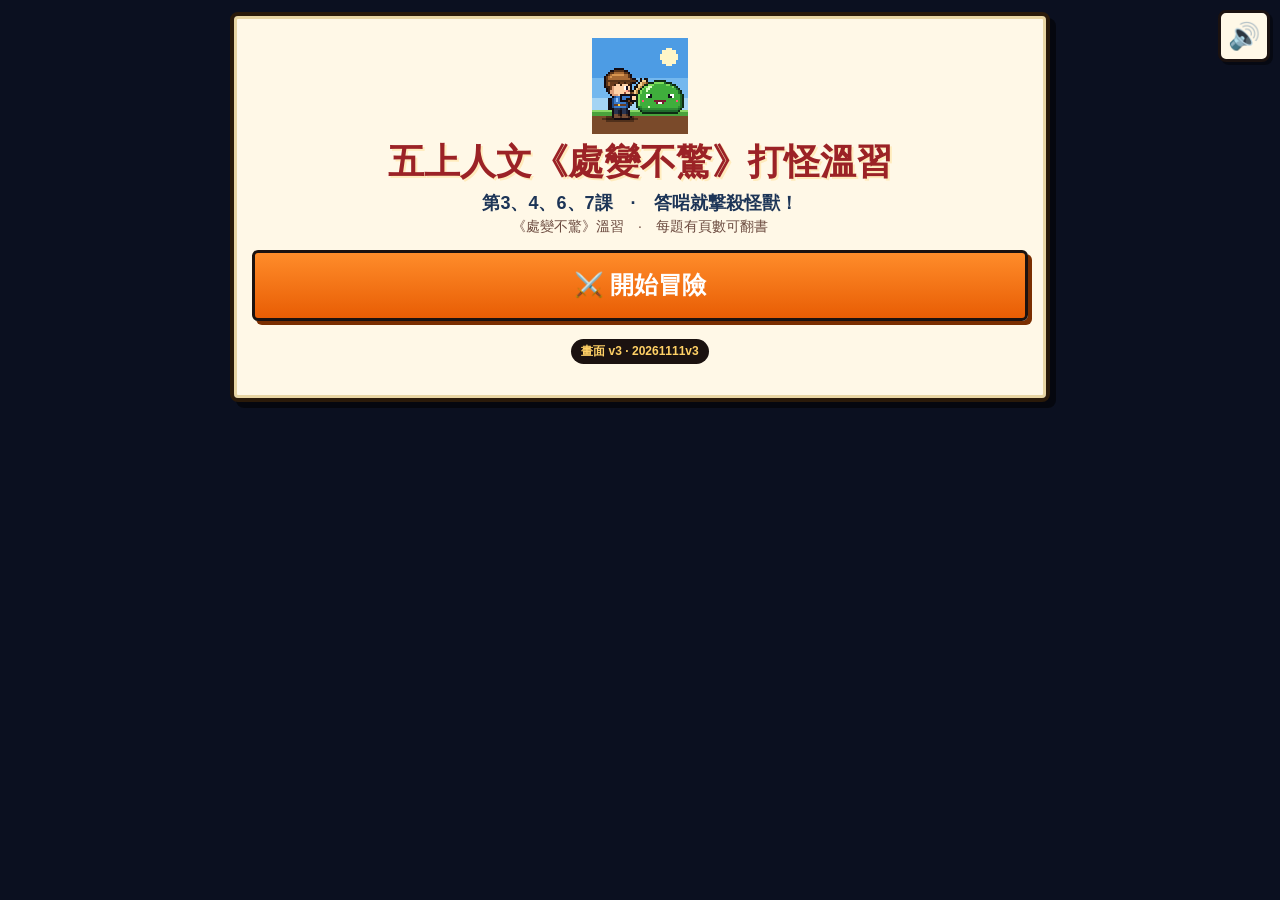
==== index.html @ fea5b909 "v3 visuals: detailed pixel sprites, parallax stages with lighting, juicy combat FX, animated world m" ====
<!doctype html>
<html lang="zh-Hant">
<head>
  <meta charset="utf-8">
  <meta http-equiv="Cache-Control" content="no-cache, no-store, must-revalidate">
  <meta http-equiv="Pragma" content="no-cache">
  <meta name="viewport" content="width=device-width,initial-scale=1,viewport-fit=cover,user-scalable=no">
  <meta name="apple-mobile-web-app-capable" content="yes">
  <link rel="icon" href="data:,">
  <title>五上人文《處變不驚》打怪溫習</title>
  <link rel="stylesheet" href="style.css?v=20261111v3">
</head>
<body>
<button type="button" id="muteBtn" class="mute" aria-label="靜音" title="靜音">🔊</button>
<main id="app">
  <section id="home" class="card">
    <div class="logo-wrap" aria-hidden="true">
      <canvas id="homeHero" width="96" height="96"></canvas>
    </div>
    <h1>五上人文《處變不驚》打怪溫習</h1>
    <p class="sub">第3、4、6、7課　·　答啱就撃殺怪獸！</p>
    <p class="hint">《處變不驚》溫習　·　每題有頁數可翻書</p>
    <button class="big start" id="startBtn" type="button">⚔️ 開始冒險</button>
    <p class="ver-chip" id="verChip">畫面 v3 · 20261111v3</p>
    <p id="placeNote" class="place-note hide">題目暫定，待課本內容更新</p>
  </section>

  <section id="battle" class="battle-wrap hide" aria-label="打怪問答">
    <div class="hud">
      <button type="button" id="homeBtn" class="hud-btn" title="返回">🏠</button>
      <div id="hearts" class="hearts" aria-label="生命"></div>
      <div class="hud-meta">
        <span id="lvLab">Lv.1</span>
        <div class="exp-bar" title="經驗值"><div id="expFill"></div></div>
        <span>⭐ <span id="score">0</span></span>
        <span id="prog">1/60</span>
      </div>
    </div>
    <div class="bar"><div id="fill"></div></div>
    <div id="stage" class="stage">
      <canvas id="cv" width="320" height="180"></canvas>
      <div id="itemToast" class="item-toast hide" aria-live="polite">
        <canvas id="itemIcon" width="48" height="48"></canvas>
        <div class="item-copy">
          <small>新裝備</small>
          <b id="itemName">木劍</b>
        </div>
      </div>
      <div id="bossTag" class="boss-tag hide">BOSS</div>
      <div id="lvUp" class="lv-up hide"><span>LEVEL UP!</span><b id="lvUpNum">Lv.2</b></div>
      <div id="mapHint" class="map-hint hide">點擊跳過</div>
    </div>
    <div class="panel">
      <p id="src" class="src"></p>
      <h2 id="q"></h2>
      <div id="opts" class="opts"></div>
      <div id="keypad" class="keypad hide"></div>
      <div id="fb" class="hide"></div>
      <button id="next" class="big next hide" type="button">下一題 ➜</button>
    </div>
  </section>

  <section id="result" class="card hide">
    <h1 id="resultTitle">挑戰完成！</h1>
    <div id="stars"></div>
    <p id="final"></p>
    <div id="gearGot" class="gear-got"></div>
    <div id="per"></div>
    <button id="again" class="big" type="button">🔁 再玩一次</button>
    <button id="home2" class="big alt" type="button">🏠 返回</button>
  </section>
</main>
<script src="audio.js?v=20261111v3"></script>
<script src="sprites.js?v=20261111v3"></script>
<script src="scenes.js?v=20261111v3"></script>
<script src="battle.js?v=20261111v3"></script>
<script src="app.js?v=20261111v3"></script>
</body>
</html>
---- style.css ----
*{box-sizing:border-box}
html,body{height:100%}
body{
  margin:0;min-height:100vh;
  font-family:"PingFang TC","Noto Sans TC","Microsoft JhengHei",sans-serif;
  background:#0b1020;
  color:#2d2a26;
  display:flex;justify-content:center;align-items:flex-start;
  padding:12px;padding-bottom:max(20px,env(safe-area-inset-bottom));
}
#app{width:100%;max-width:820px}
.hide{display:none!important}

.card{
  background:#fff8e7;
  border:4px solid #2a1a0a;
  box-shadow:6px 6px 0 #00000088, inset 0 0 0 3px #e8d5a3;
  border-radius:8px;padding:22px 18px;text-align:center;
}
.logo-wrap{display:flex;justify-content:center;margin-bottom:4px}
#homeHero{width:96px;height:96px;image-rendering:pixelated;image-rendering:crisp-edges}
h1{margin:.1em 0;color:#9b2226;font-size:clamp(26px,5.4vw,36px);text-shadow:2px 2px 0 #ffd16655}
.sub{color:#1d3557;font-weight:800;margin:.2em 0;font-size:18px}
.hint{color:#6d4c41;font-size:14px;margin:0 0 14px}
.big{
  display:block;width:100%;font-size:22px;padding:16px 14px;margin:10px 0;
  border:3px solid #1b1210;border-radius:6px;
  background:#ee6c12;color:#fff;font-weight:800;
  cursor:pointer;touch-action:manipulation;line-height:1.35;
  box-shadow:4px 4px 0 #7a2e00;
}
.big:active{transform:translate(2px,2px);box-shadow:2px 2px 0 #7a2e00}
.start{background:linear-gradient(180deg,#ff8c2a,#e85d04);font-size:24px}
.alt{background:#3d5a80;box-shadow:4px 4px 0 #1b2838}
.ver-chip{
  display:inline-block;margin-top:8px;padding:4px 10px;border-radius:999px;
  background:#1b1210;color:#ffd166;font-size:12px;font-weight:700;
}
.place-note{color:#9b2226;font-weight:700;font-size:13px;margin:8px 0 0}

.mute{
  position:fixed;top:10px;right:10px;z-index:50;
  width:52px;height:52px;border:3px solid #1b1210;border-radius:8px;
  background:#fff8e7;box-shadow:3px 3px 0 #0006;
  font-size:26px;cursor:pointer;touch-action:manipulation;line-height:1;
}
.mute:active{transform:translate(1px,1px)}

/* —— Battle layout: canvas on top, questions ONLY at bottom —— */
.battle-wrap{
  position:relative;width:100%;margin:0 auto;
  border:4px solid #1b1210;border-radius:8px;overflow:hidden;
  box-shadow:6px 6px 0 #0008;background:#0b1020;
  display:flex;flex-direction:column;
}
.hud{
  position:absolute;top:8px;left:8px;right:8px;z-index:20;
  display:flex;align-items:center;gap:8px;pointer-events:none;
}
.hud-btn{
  pointer-events:auto;width:40px;height:40px;border:3px solid #1b1210;border-radius:8px;
  background:#fff8e7ee;font-size:18px;cursor:pointer;touch-action:manipulation;
  box-shadow:2px 2px 0 #0005;
}
.hearts{display:flex;gap:3px;background:#0007;padding:5px 8px;border-radius:999px}
.hearts .h{font-size:16px;filter:grayscale(1);opacity:.35;transition:.15s}
.hearts .h.on{filter:none;opacity:1;transform:scale(1.05)}
.hearts .h.lost{animation:heartPop .35s ease}
@keyframes heartPop{0%{transform:scale(1.4)}100%{transform:scale(1)}}
.hud-meta{
  margin-left:auto;display:flex;gap:8px;align-items:center;
  background:#0007;color:#fff;font-weight:800;padding:6px 10px;border-radius:999px;
  font-size:13px;pointer-events:none;
}
#lvLab{color:#ffd166}
.bar{position:absolute;top:52px;left:8px;right:8px;z-index:20;height:8px;background:#0007;border-radius:6px;overflow:hidden;pointer-events:none}
#fill{height:100%;width:0;background:linear-gradient(90deg,#ffd166,#ee6c12);transition:width .3s}

.stage{
  position:relative;height:min(46vh,400px);overflow:hidden;
  background:#0b1020;flex:0 0 auto;
}
.stage canvas#cv{
  width:100%;height:100%;display:block;
  object-fit:contain;background:#0b1020;
  image-rendering:pixelated;image-rendering:crisp-edges;
}

.item-toast{
  position:absolute;left:50%;top:14%;transform:translateX(-50%);
  z-index:25;display:flex;align-items:center;gap:10px;
  background:#1b1210ee;border:3px solid #ffd166;
  box-shadow:0 0 16px #ffd166cc, 0 0 2px #fff, 4px 4px 0 #0008;
  border-radius:8px;padding:8px 14px 8px 8px;
  color:#ffd166;animation:toastIn .35s ease, toastGlow 1.2s ease-in-out infinite alternate;
  pointer-events:none;
}
.item-toast.hide{display:none!important}
#itemIcon{width:48px;height:48px;image-rendering:pixelated;image-rendering:crisp-edges;flex:0 0 auto}
.item-copy{display:flex;flex-direction:column;align-items:flex-start;line-height:1.15}
.item-copy small{font-size:10px;color:#fff8e7;letter-spacing:1px}
.item-copy b{font-size:20px;color:#ffd166}
@keyframes toastIn{from{opacity:0;transform:translateX(-50%) translateY(-8px) scale(.85)}to{opacity:1;transform:translateX(-50%) translateY(0) scale(1)}}
@keyframes toastGlow{from{box-shadow:0 0 10px #ffd166aa,4px 4px 0 #0008}to{box-shadow:0 0 22px #ffe08a,4px 4px 0 #0008}}

.boss-tag{
  position:absolute;left:50%;top:8px;transform:translateX(-50%);
  z-index:18;background:#9b2226;color:#fff;font-weight:900;
  padding:3px 12px;border:3px solid #ffd166;border-radius:4px;
  letter-spacing:2px;font-size:13px;
  animation:bossPulse .8s ease-in-out infinite alternate;
  pointer-events:none;
}
@keyframes bossPulse{from{transform:translateX(-50%) scale(1)}to{transform:translateX(-50%) scale(1.08)}}

.panel{
  background:#fff8e7;padding:10px 12px 14px;text-align:center;
  border-top:4px solid #2a1a0a;
  flex:1 1 auto;
}
.panel h2{
  font-size:clamp(17px,4.1vw,22px);margin:4px 0 10px;text-align:left;line-height:1.4;color:#1b1210;
}
.src{
  display:inline-block;background:#fff3e0;color:#e65100;font-weight:800;
  padding:4px 10px;border-radius:999px;font-size:13px;margin:2px 0 4px;
  border:2px solid #ffcc80;
}
.opts{display:grid;grid-template-columns:1fr 1fr;gap:8px}
.opt{
  display:flex;align-items:center;gap:8px;width:100%;text-align:left;
  font-size:17px;padding:12px 10px;border:3px solid #1b1210;border-radius:6px;
  background:#fff;cursor:pointer;touch-action:manipulation;font-weight:700;color:#1a237e;
  box-shadow:3px 3px 0 #1b121044;
}
.opt b{
  flex:0 0 auto;width:28px;height:28px;line-height:22px;text-align:center;
  border-radius:4px;background:#1e88e5;color:#fff;font-size:14px;border:2px solid #0d47a1;
}
.opt:active{transform:translate(1px,1px)}
.opt:disabled{pointer-events:none}
.ok{background:#c8e6c9!important;border-color:#2e7d32!important}
.bad{background:#ffcdd2!important;border-color:#c62828!important}
.opts.dim{opacity:.4;pointer-events:none}

#fb{
  margin-top:8px;padding:10px 12px;border-radius:8px;background:#fff8e1;
  font-size:15px;text-align:left;line-height:1.5;border:2px solid #ffe082;
}
#fb .book{
  display:block;margin-top:8px;padding:8px 10px;border-radius:8px;
  background:#e8f5e9;color:#1b5e20;font-weight:900;font-size:16px;
  border:2px dashed #81c784;
}
.next{background:#1e88e5;box-shadow:4px 4px 0 #0d47a1;margin-top:10px}

.keypad{margin-top:4px}
.typed{
  min-height:42px;border:3px solid #1b1210;border-radius:6px;background:#fff;
  font-size:24px;font-weight:800;letter-spacing:2px;padding:6px;
  margin-bottom:8px;color:#1b1210;
}
.keys{display:grid;grid-template-columns:repeat(3,1fr);gap:7px}
.keys button{
  font-size:22px;font-weight:800;padding:12px 0;border:3px solid #1b1210;border-radius:6px;
  background:#fff;cursor:pointer;touch-action:manipulation;box-shadow:3px 3px 0 #1b121044;
}
.keys button:active{transform:translate(1px,1px)}
.key-alt{background:#eceff1}
.key-ok{background:#43a047;color:#fff}

#stars{font-size:52px;letter-spacing:4px;color:#ffb300}
#per div{
  display:flex;justify-content:space-between;padding:8px 12px;margin:6px 0;
  background:#e3f2fd;border-radius:8px;font-size:16px;font-weight:700;border:2px solid #1b121022;
}
.gear-got{display:flex;flex-wrap:wrap;gap:6px;justify-content:center;margin:8px 0 12px}
.gear-got span{
  background:#1b1210;color:#ffd166;padding:4px 8px;border-radius:4px;font-size:13px;font-weight:800;
}

@media (max-width:560px){
  .opts{grid-template-columns:1fr}
  .opt{font-size:16px}
  .stage{height:min(40vh,320px)}
  .hud-meta{font-size:12px;gap:6px;padding:5px 8px}
}
@media (min-height:800px){
  .stage{height:min(50vh,440px)}
}

.exp-bar{
  width:72px;height:8px;background:#1b1210;border:2px solid #ffd166;border-radius:4px;overflow:hidden;
}
#expFill{height:100%;width:0;background:linear-gradient(90deg,#ffe08a,#ffd166 40%,#ee6c12);transition:width .28s}
.lv-up{
  position:absolute;inset:0;z-index:30;display:flex;flex-direction:column;
  align-items:center;justify-content:center;pointer-events:none;
  background:radial-gradient(circle at 50% 50%,#ffd16666 0%,#0000 70%);
  animation:lvFlash .9s ease-out;
  text-shadow:0 0 12px #ffd166, 3px 3px 0 #1b1210;
}
.lv-up span{
  font-size:clamp(28px,8vw,48px);font-weight:900;color:#ffd166;letter-spacing:2px;
  animation:lvPop .45s cubic-bezier(.2,1.4,.4,1);
}
.lv-up b{font-size:clamp(22px,6vw,32px);color:#fff;margin-top:4px}
@keyframes lvFlash{0%{opacity:0}20%{opacity:1}100%{opacity:1}}
@keyframes lvPop{from{transform:scale(.4) translateY(10px);opacity:0}to{transform:scale(1);opacity:1}}
@media (max-width:560px){
  .exp-bar{width:52px}
}

.map-hint{
  position:absolute;right:10px;bottom:8px;z-index:22;
  background:#1b1210cc;color:#ffd166;font-size:12px;font-weight:800;
  padding:4px 10px;border-radius:999px;border:2px solid #ffd166;pointer-events:none;
  letter-spacing:1px;
}

/* v3 */
#score{display:inline-block}
.bump{animation:hudBump .3s ease}
@keyframes hudBump{0%{transform:scale(1.4);filter:brightness(1.9) drop-shadow(0 0 4px #ffd166)}100%{transform:scale(1);filter:none}}
.stage{background:#05030a}
.stage canvas#cv{background:#05030a}
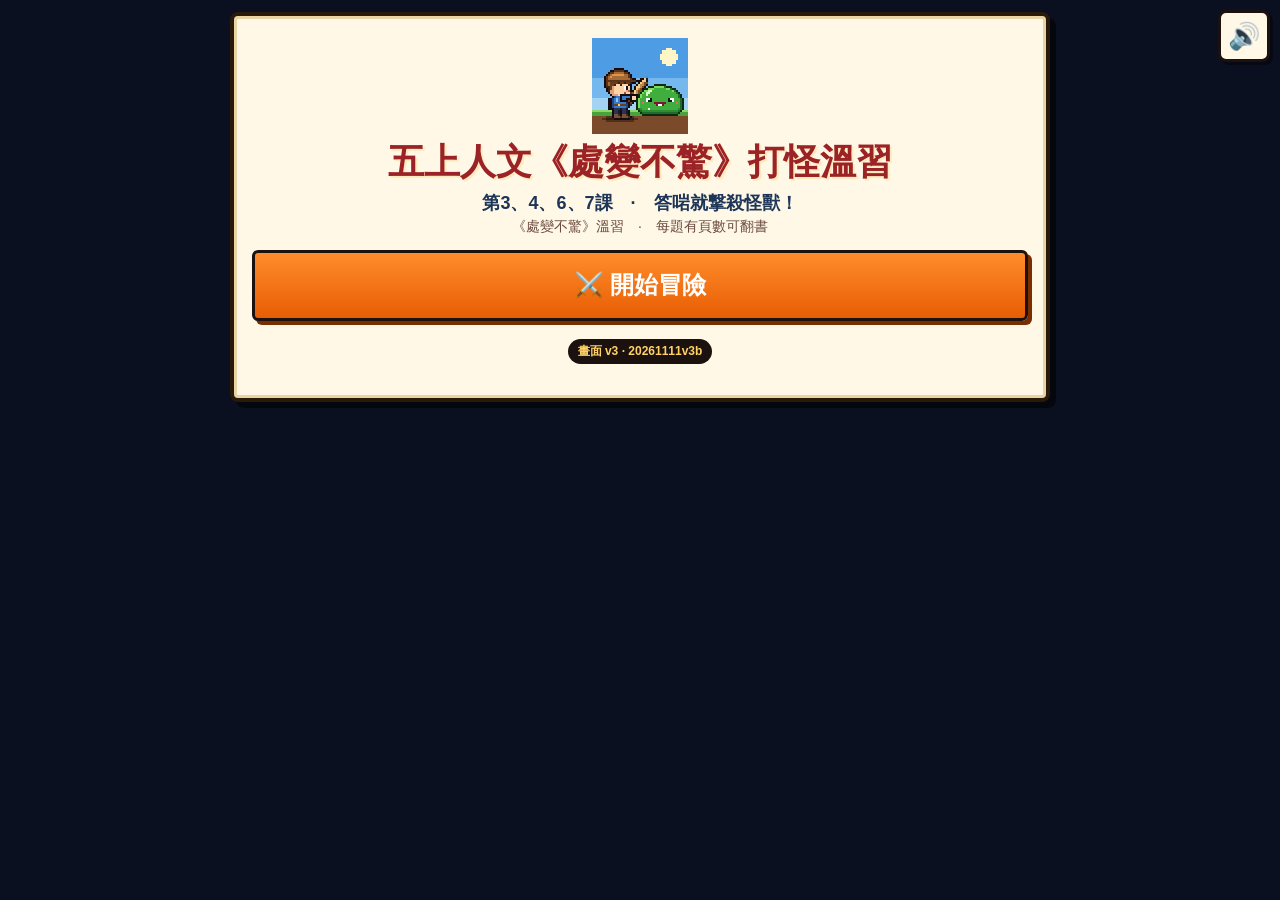
==== commit 71f7214a: "Balance correct-answer positions A/B/C/D evenly" ====
--- a/index.html
+++ b/index.html
@@ -8,7 +8,7 @@
   <meta name="apple-mobile-web-app-capable" content="yes">
   <link rel="icon" href="data:,">
   <title>五上人文《處變不驚》打怪溫習</title>
-  <link rel="stylesheet" href="style.css?v=20261111v3">
+  <link rel="stylesheet" href="style.css?v=20261111v3b">
 </head>
 <body>
 <button type="button" id="muteBtn" class="mute" aria-label="靜音" title="靜音">🔊</button>
@@ -21,7 +21,7 @@
     <p class="sub">第3、4、6、7課　·　答啱就撃殺怪獸！</p>
     <p class="hint">《處變不驚》溫習　·　每題有頁數可翻書</p>
     <button class="big start" id="startBtn" type="button">⚔️ 開始冒險</button>
-    <p class="ver-chip" id="verChip">畫面 v3 · 20261111v3</p>
+    <p class="ver-chip" id="verChip">畫面 v3 · 20261111v3b</p>
     <p id="placeNote" class="place-note hide">題目暫定，待課本內容更新</p>
   </section>
 
@@ -70,10 +70,10 @@
     <button id="home2" class="big alt" type="button">🏠 返回</button>
   </section>
 </main>
-<script src="audio.js?v=20261111v3"></script>
-<script src="sprites.js?v=20261111v3"></script>
-<script src="scenes.js?v=20261111v3"></script>
-<script src="battle.js?v=20261111v3"></script>
-<script src="app.js?v=20261111v3"></script>
+<script src="audio.js?v=20261111v3b"></script>
+<script src="sprites.js?v=20261111v3b"></script>
+<script src="scenes.js?v=20261111v3b"></script>
+<script src="battle.js?v=20261111v3b"></script>
+<script src="app.js?v=20261111v3b"></script>
 </body>
 </html>
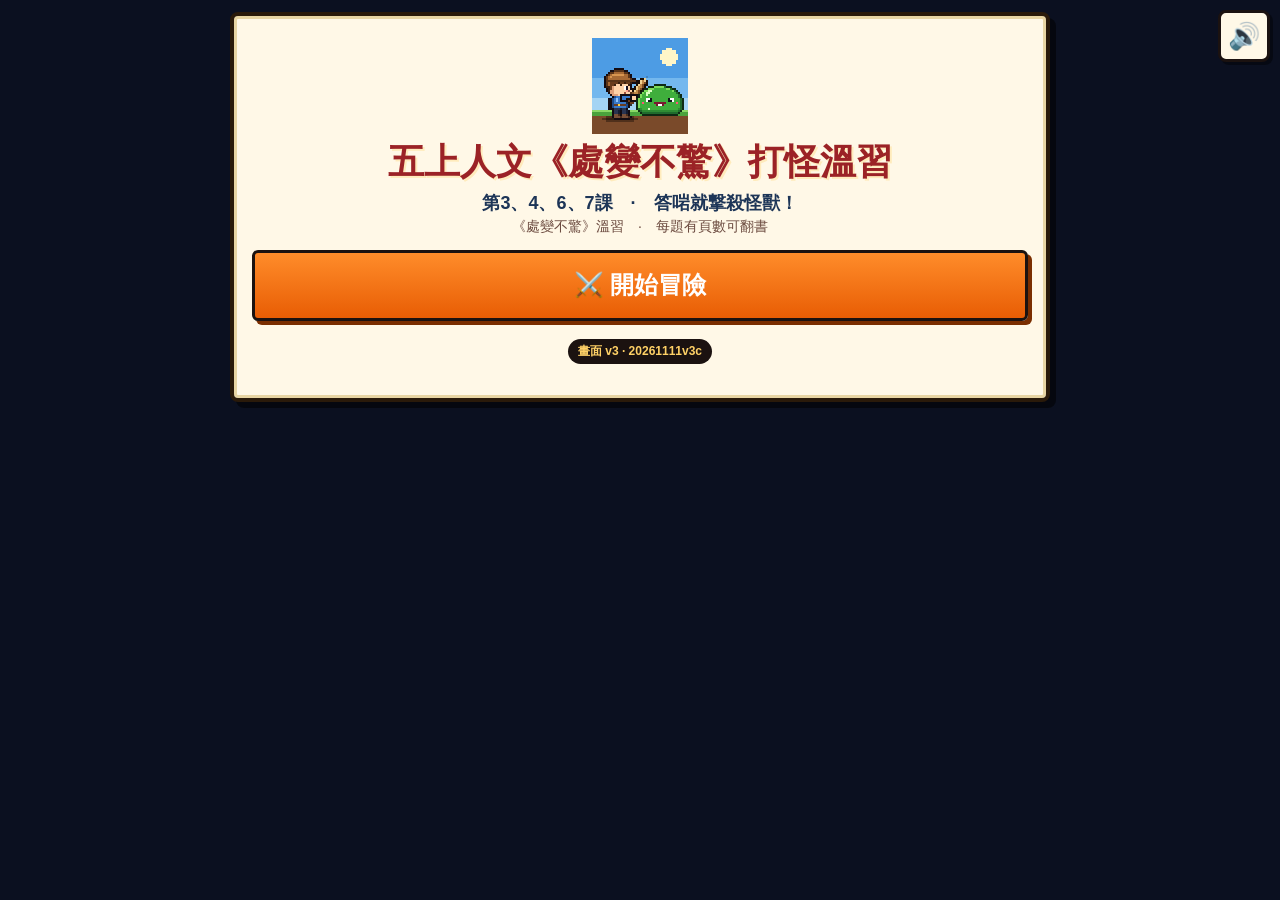
==== commit bc77908e: "Game over when hearts run out: restart from level 1" ====
--- a/index.html
+++ b/index.html
@@ -8,7 +8,7 @@
   <meta name="apple-mobile-web-app-capable" content="yes">
   <link rel="icon" href="data:,">
   <title>五上人文《處變不驚》打怪溫習</title>
-  <link rel="stylesheet" href="style.css?v=20261111v3b">
+  <link rel="stylesheet" href="style.css?v=20261111v3c">
 </head>
 <body>
 <button type="button" id="muteBtn" class="mute" aria-label="靜音" title="靜音">🔊</button>
@@ -21,7 +21,7 @@
     <p class="sub">第3、4、6、7課　·　答啱就撃殺怪獸！</p>
     <p class="hint">《處變不驚》溫習　·　每題有頁數可翻書</p>
     <button class="big start" id="startBtn" type="button">⚔️ 開始冒險</button>
-    <p class="ver-chip" id="verChip">畫面 v3 · 20261111v3b</p>
+    <p class="ver-chip" id="verChip">畫面 v3 · 20261111v3c</p>
     <p id="placeNote" class="place-note hide">題目暫定，待課本內容更新</p>
   </section>
 
@@ -70,10 +70,10 @@
     <button id="home2" class="big alt" type="button">🏠 返回</button>
   </section>
 </main>
-<script src="audio.js?v=20261111v3b"></script>
-<script src="sprites.js?v=20261111v3b"></script>
-<script src="scenes.js?v=20261111v3b"></script>
-<script src="battle.js?v=20261111v3b"></script>
-<script src="app.js?v=20261111v3b"></script>
+<script src="audio.js?v=20261111v3c"></script>
+<script src="sprites.js?v=20261111v3c"></script>
+<script src="scenes.js?v=20261111v3c"></script>
+<script src="battle.js?v=20261111v3c"></script>
+<script src="app.js?v=20261111v3c"></script>
 </body>
 </html>
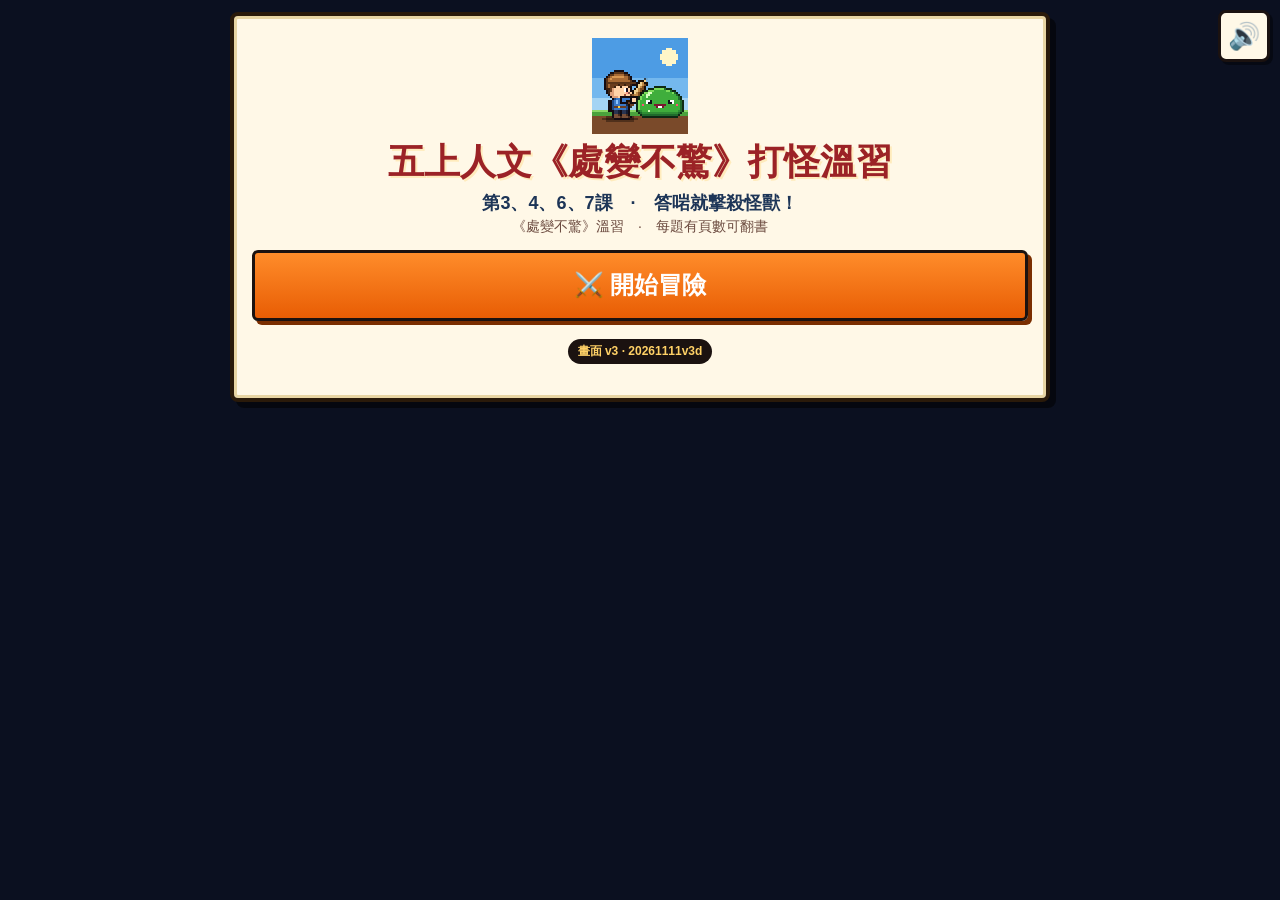
==== commit b637a0c5: "Force latest version: version check + no-cache" ====
--- a/index.html
+++ b/index.html
@@ -2,13 +2,17 @@
 <html lang="zh-Hant">
 <head>
   <meta charset="utf-8">
+<meta http-equiv="Cache-Control" content="no-cache, no-store, must-revalidate">
+<meta http-equiv="Pragma" content="no-cache"><meta http-equiv="Expires" content="0">
+<script>window.GAME_VER="20261111v3d";fetch("version.json?t="+Date.now(),{cache:"no-store"}).then(r=>r.json()).then(j=>{if(j.v!==window.GAME_VER){location.replace(location.pathname+"?v="+j.v+"&t="+Date.now());}}).catch(()=>{});</script>
+
   <meta http-equiv="Cache-Control" content="no-cache, no-store, must-revalidate">
   <meta http-equiv="Pragma" content="no-cache">
   <meta name="viewport" content="width=device-width,initial-scale=1,viewport-fit=cover,user-scalable=no">
   <meta name="apple-mobile-web-app-capable" content="yes">
   <link rel="icon" href="data:,">
   <title>五上人文《處變不驚》打怪溫習</title>
-  <link rel="stylesheet" href="style.css?v=20261111v3c">
+  <link rel="stylesheet" href="style.css?v=20261111v3d">
 </head>
 <body>
 <button type="button" id="muteBtn" class="mute" aria-label="靜音" title="靜音">🔊</button>
@@ -21,7 +25,7 @@
     <p class="sub">第3、4、6、7課　·　答啱就撃殺怪獸！</p>
     <p class="hint">《處變不驚》溫習　·　每題有頁數可翻書</p>
     <button class="big start" id="startBtn" type="button">⚔️ 開始冒險</button>
-    <p class="ver-chip" id="verChip">畫面 v3 · 20261111v3c</p>
+    <p class="ver-chip" id="verChip">畫面 v3 · 20261111v3d</p>
     <p id="placeNote" class="place-note hide">題目暫定，待課本內容更新</p>
   </section>
 
@@ -70,10 +74,10 @@
     <button id="home2" class="big alt" type="button">🏠 返回</button>
   </section>
 </main>
-<script src="audio.js?v=20261111v3c"></script>
-<script src="sprites.js?v=20261111v3c"></script>
-<script src="scenes.js?v=20261111v3c"></script>
-<script src="battle.js?v=20261111v3c"></script>
-<script src="app.js?v=20261111v3c"></script>
+<script src="audio.js?v=20261111v3d"></script>
+<script src="sprites.js?v=20261111v3d"></script>
+<script src="scenes.js?v=20261111v3d"></script>
+<script src="battle.js?v=20261111v3d"></script>
+<script src="app.js?v=20261111v3d"></script>
 </body>
 </html>
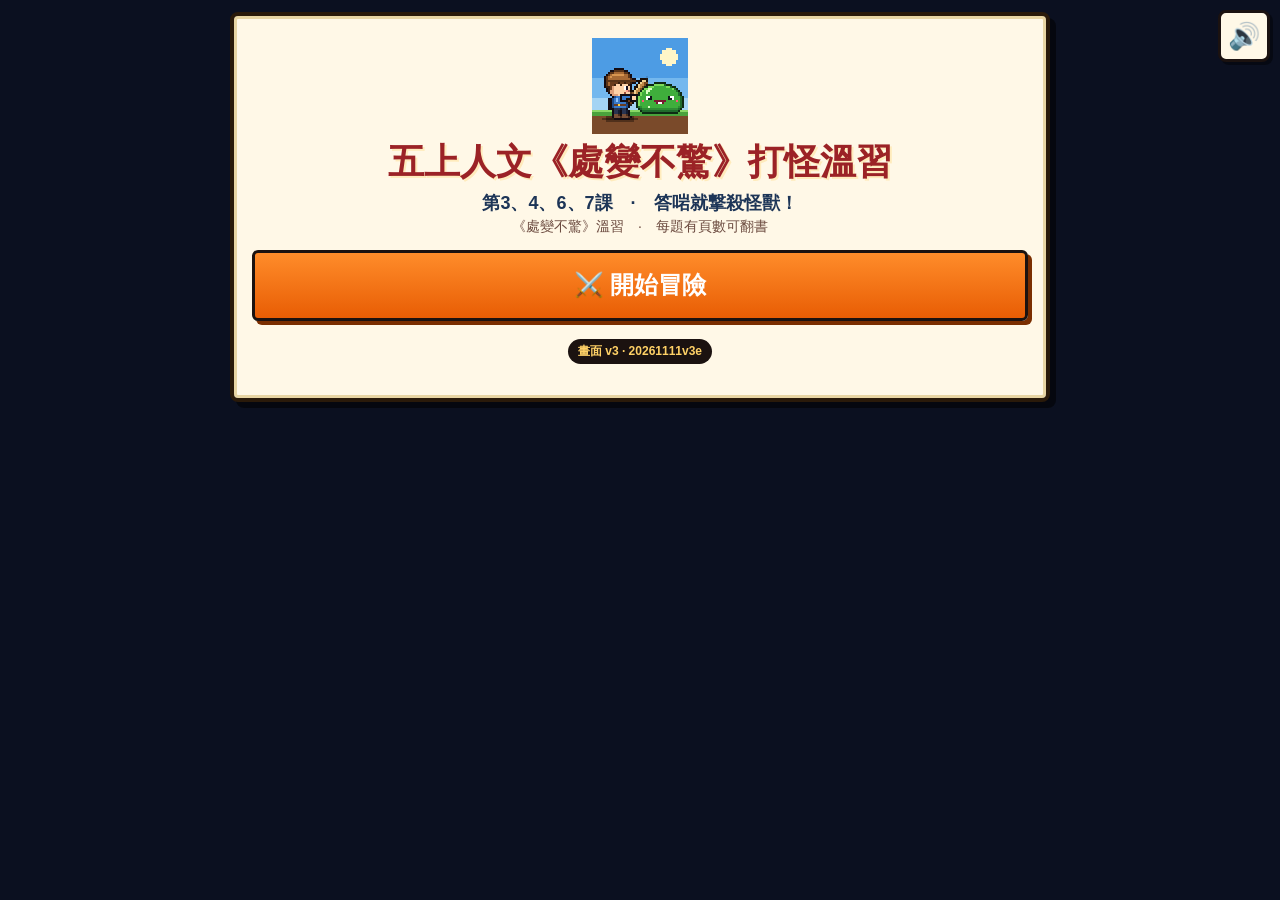
==== commit d08d9cc9: "Anti-stuck: animation timeouts + watchdog" ====
--- a/index.html
+++ b/index.html
@@ -4,7 +4,7 @@
   <meta charset="utf-8">
 <meta http-equiv="Cache-Control" content="no-cache, no-store, must-revalidate">
 <meta http-equiv="Pragma" content="no-cache"><meta http-equiv="Expires" content="0">
-<script>window.GAME_VER="20261111v3d";fetch("version.json?t="+Date.now(),{cache:"no-store"}).then(r=>r.json()).then(j=>{if(j.v!==window.GAME_VER){location.replace(location.pathname+"?v="+j.v+"&t="+Date.now());}}).catch(()=>{});</script>
+<script>window.GAME_VER="20261111v3e";fetch("version.json?t="+Date.now(),{cache:"no-store"}).then(r=>r.json()).then(j=>{if(j.v!==window.GAME_VER){location.replace(location.pathname+"?v="+j.v+"&t="+Date.now());}}).catch(()=>{});</script>
 
   <meta http-equiv="Cache-Control" content="no-cache, no-store, must-revalidate">
   <meta http-equiv="Pragma" content="no-cache">
@@ -12,7 +12,7 @@
   <meta name="apple-mobile-web-app-capable" content="yes">
   <link rel="icon" href="data:,">
   <title>五上人文《處變不驚》打怪溫習</title>
-  <link rel="stylesheet" href="style.css?v=20261111v3d">
+  <link rel="stylesheet" href="style.css?v=20261111v3e">
 </head>
 <body>
 <button type="button" id="muteBtn" class="mute" aria-label="靜音" title="靜音">🔊</button>
@@ -25,7 +25,7 @@
     <p class="sub">第3、4、6、7課　·　答啱就撃殺怪獸！</p>
     <p class="hint">《處變不驚》溫習　·　每題有頁數可翻書</p>
     <button class="big start" id="startBtn" type="button">⚔️ 開始冒險</button>
-    <p class="ver-chip" id="verChip">畫面 v3 · 20261111v3d</p>
+    <p class="ver-chip" id="verChip">畫面 v3 · 20261111v3e</p>
     <p id="placeNote" class="place-note hide">題目暫定，待課本內容更新</p>
   </section>
 
@@ -74,10 +74,10 @@
     <button id="home2" class="big alt" type="button">🏠 返回</button>
   </section>
 </main>
-<script src="audio.js?v=20261111v3d"></script>
-<script src="sprites.js?v=20261111v3d"></script>
-<script src="scenes.js?v=20261111v3d"></script>
-<script src="battle.js?v=20261111v3d"></script>
-<script src="app.js?v=20261111v3d"></script>
+<script src="audio.js?v=20261111v3e"></script>
+<script src="sprites.js?v=20261111v3e"></script>
+<script src="scenes.js?v=20261111v3e"></script>
+<script src="battle.js?v=20261111v3e"></script>
+<script src="app.js?v=20261111v3e"></script>
 </body>
 </html>
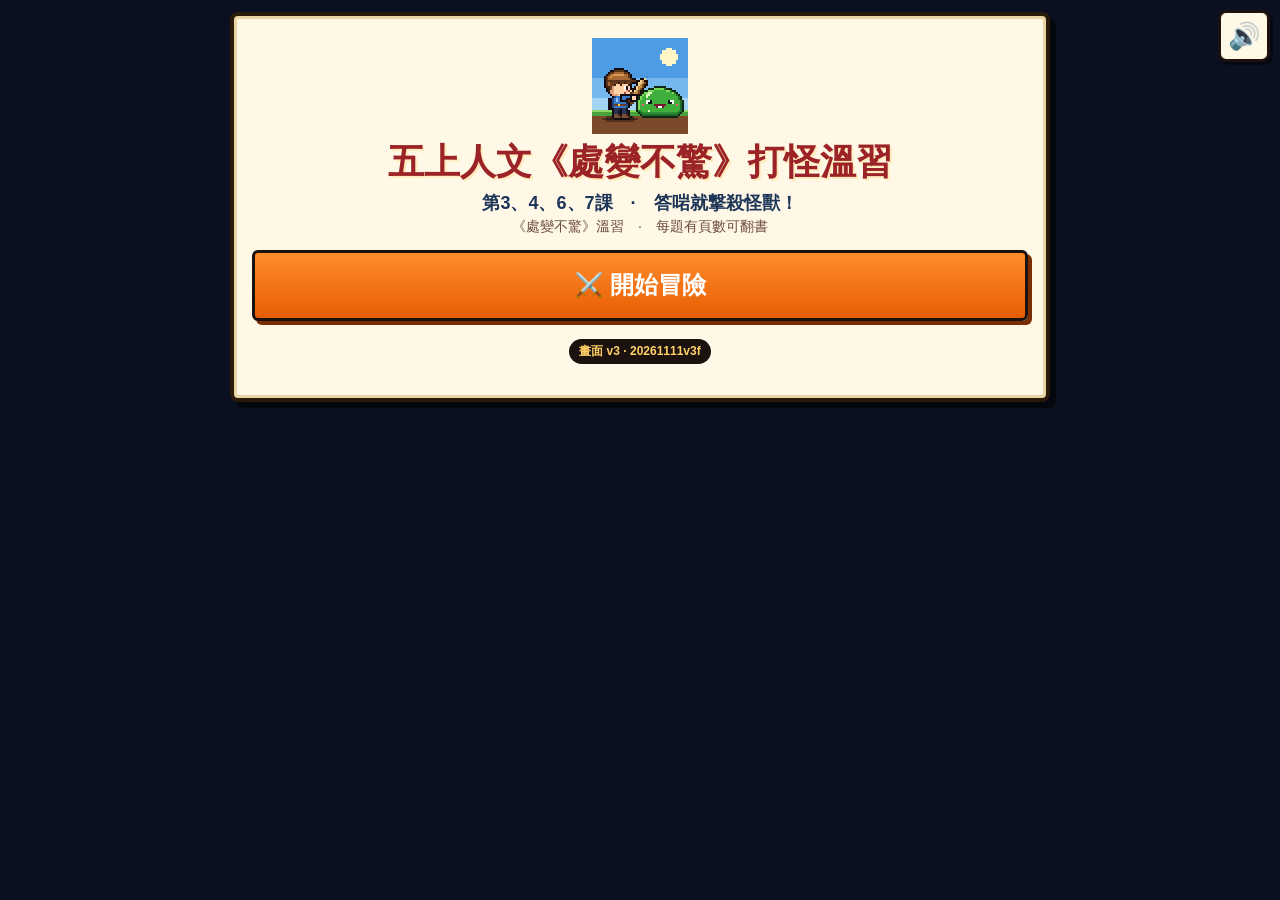
==== commit 5dc771c8: "Fix stuck after non-lethal hit (busy never cleared); non-blocking audio start; smarter watchdog (v3f" ====
--- a/index.html
+++ b/index.html
@@ -4,7 +4,7 @@
   <meta charset="utf-8">
 <meta http-equiv="Cache-Control" content="no-cache, no-store, must-revalidate">
 <meta http-equiv="Pragma" content="no-cache"><meta http-equiv="Expires" content="0">
-<script>window.GAME_VER="20261111v3e";fetch("version.json?t="+Date.now(),{cache:"no-store"}).then(r=>r.json()).then(j=>{if(j.v!==window.GAME_VER){location.replace(location.pathname+"?v="+j.v+"&t="+Date.now());}}).catch(()=>{});</script>
+<script>window.GAME_VER="20261111v3f";fetch("version.json?t="+Date.now(),{cache:"no-store"}).then(r=>r.json()).then(j=>{if(j.v!==window.GAME_VER){location.replace(location.pathname+"?v="+j.v+"&t="+Date.now());}}).catch(()=>{});</script>
 
   <meta http-equiv="Cache-Control" content="no-cache, no-store, must-revalidate">
   <meta http-equiv="Pragma" content="no-cache">
@@ -12,7 +12,7 @@
   <meta name="apple-mobile-web-app-capable" content="yes">
   <link rel="icon" href="data:,">
   <title>五上人文《處變不驚》打怪溫習</title>
-  <link rel="stylesheet" href="style.css?v=20261111v3e">
+  <link rel="stylesheet" href="style.css?v=20261111v3f">
 </head>
 <body>
 <button type="button" id="muteBtn" class="mute" aria-label="靜音" title="靜音">🔊</button>
@@ -25,7 +25,7 @@
     <p class="sub">第3、4、6、7課　·　答啱就撃殺怪獸！</p>
     <p class="hint">《處變不驚》溫習　·　每題有頁數可翻書</p>
     <button class="big start" id="startBtn" type="button">⚔️ 開始冒險</button>
-    <p class="ver-chip" id="verChip">畫面 v3 · 20261111v3e</p>
+    <p class="ver-chip" id="verChip">畫面 v3 · 20261111v3f</p>
     <p id="placeNote" class="place-note hide">題目暫定，待課本內容更新</p>
   </section>
 
@@ -74,10 +74,10 @@
     <button id="home2" class="big alt" type="button">🏠 返回</button>
   </section>
 </main>
-<script src="audio.js?v=20261111v3e"></script>
-<script src="sprites.js?v=20261111v3e"></script>
-<script src="scenes.js?v=20261111v3e"></script>
-<script src="battle.js?v=20261111v3e"></script>
-<script src="app.js?v=20261111v3e"></script>
+<script src="audio.js?v=20261111v3f"></script>
+<script src="sprites.js?v=20261111v3f"></script>
+<script src="scenes.js?v=20261111v3f"></script>
+<script src="battle.js?v=20261111v3f"></script>
+<script src="app.js?v=20261111v3f"></script>
 </body>
 </html>
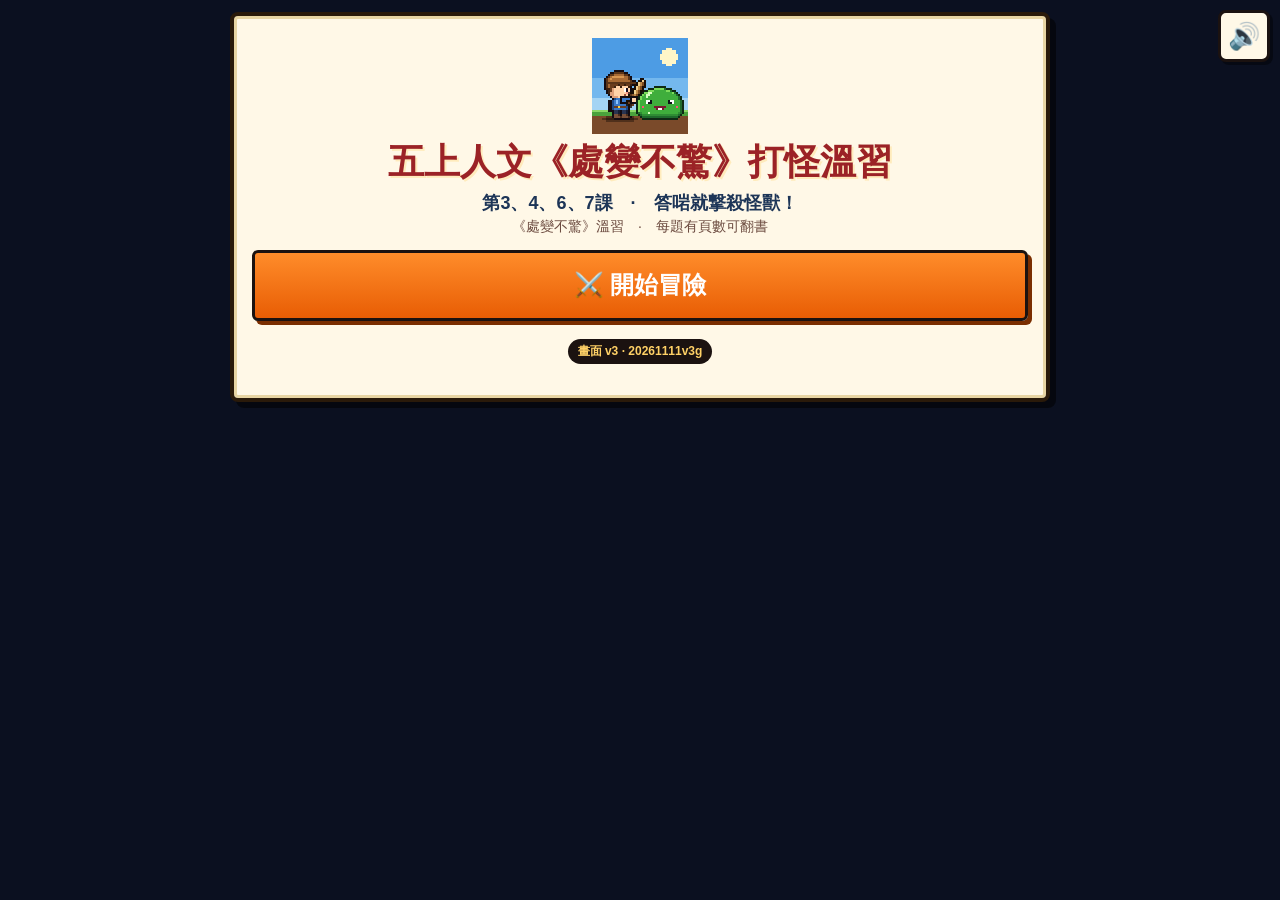
==== commit 81c6ae8d: "Auto-update: poll version.json every 60s + on visible; reload on home/result, mid-game save+reload o" ====
--- a/index.html
+++ b/index.html
@@ -4,7 +4,7 @@
   <meta charset="utf-8">
 <meta http-equiv="Cache-Control" content="no-cache, no-store, must-revalidate">
 <meta http-equiv="Pragma" content="no-cache"><meta http-equiv="Expires" content="0">
-<script>window.GAME_VER="20261111v3f";fetch("version.json?t="+Date.now(),{cache:"no-store"}).then(r=>r.json()).then(j=>{if(j.v!==window.GAME_VER){location.replace(location.pathname+"?v="+j.v+"&t="+Date.now());}}).catch(()=>{});</script>
+<script>window.GAME_VER="20261111v3g";window.VER_P=fetch("version.json?t="+Date.now(),{cache:"no-store"}).then(r=>r.json()).then(j=>j&&j.v).catch(()=>null);</script>
 
   <meta http-equiv="Cache-Control" content="no-cache, no-store, must-revalidate">
   <meta http-equiv="Pragma" content="no-cache">
@@ -12,7 +12,7 @@
   <meta name="apple-mobile-web-app-capable" content="yes">
   <link rel="icon" href="data:,">
   <title>五上人文《處變不驚》打怪溫習</title>
-  <link rel="stylesheet" href="style.css?v=20261111v3f">
+  <link rel="stylesheet" href="style.css?v=20261111v3g">
 </head>
 <body>
 <button type="button" id="muteBtn" class="mute" aria-label="靜音" title="靜音">🔊</button>
@@ -25,7 +25,7 @@
     <p class="sub">第3、4、6、7課　·　答啱就撃殺怪獸！</p>
     <p class="hint">《處變不驚》溫習　·　每題有頁數可翻書</p>
     <button class="big start" id="startBtn" type="button">⚔️ 開始冒險</button>
-    <p class="ver-chip" id="verChip">畫面 v3 · 20261111v3f</p>
+    <p class="ver-chip" id="verChip">畫面 v3 · 20261111v3g</p>
     <p id="placeNote" class="place-note hide">題目暫定，待課本內容更新</p>
   </section>
 
@@ -74,10 +74,10 @@
     <button id="home2" class="big alt" type="button">🏠 返回</button>
   </section>
 </main>
-<script src="audio.js?v=20261111v3f"></script>
-<script src="sprites.js?v=20261111v3f"></script>
-<script src="scenes.js?v=20261111v3f"></script>
-<script src="battle.js?v=20261111v3f"></script>
-<script src="app.js?v=20261111v3f"></script>
+<script src="audio.js?v=20261111v3g"></script>
+<script src="sprites.js?v=20261111v3g"></script>
+<script src="scenes.js?v=20261111v3g"></script>
+<script src="battle.js?v=20261111v3g"></script>
+<script src="app.js?v=20261111v3g"></script>
 </body>
 </html>
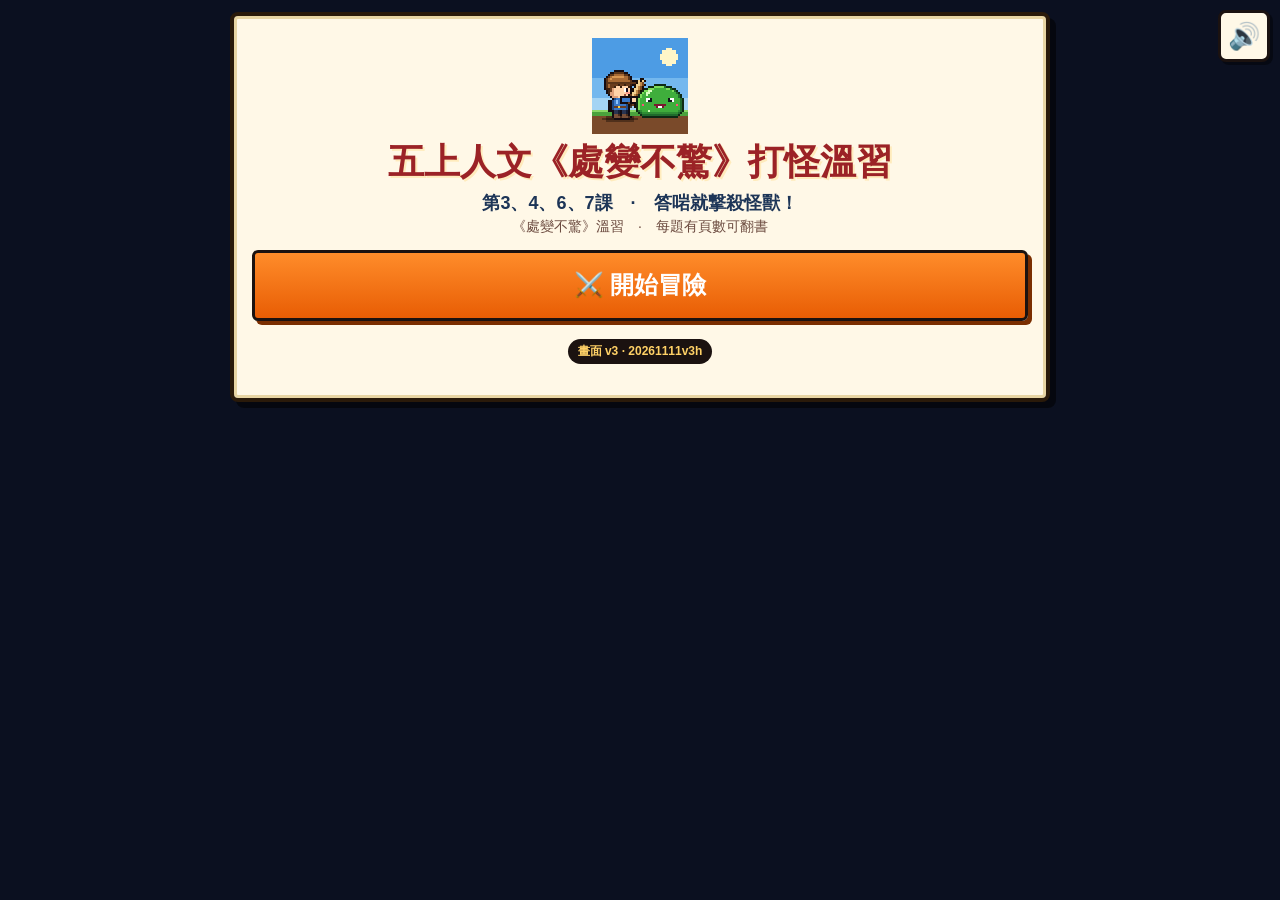
==== commit 7094b7d0: "Verify all questions against 課本/作業 page images; fix pages/answers, replace invented items, 143 Qs (v" ====
--- a/index.html
+++ b/index.html
@@ -4,7 +4,7 @@
   <meta charset="utf-8">
 <meta http-equiv="Cache-Control" content="no-cache, no-store, must-revalidate">
 <meta http-equiv="Pragma" content="no-cache"><meta http-equiv="Expires" content="0">
-<script>window.GAME_VER="20261111v3g";window.VER_P=fetch("version.json?t="+Date.now(),{cache:"no-store"}).then(r=>r.json()).then(j=>j&&j.v).catch(()=>null);</script>
+<script>window.GAME_VER="20261111v3h";window.VER_P=fetch("version.json?t="+Date.now(),{cache:"no-store"}).then(r=>r.json()).then(j=>j&&j.v).catch(()=>null);</script>
 
   <meta http-equiv="Cache-Control" content="no-cache, no-store, must-revalidate">
   <meta http-equiv="Pragma" content="no-cache">
@@ -12,7 +12,7 @@
   <meta name="apple-mobile-web-app-capable" content="yes">
   <link rel="icon" href="data:,">
   <title>五上人文《處變不驚》打怪溫習</title>
-  <link rel="stylesheet" href="style.css?v=20261111v3g">
+  <link rel="stylesheet" href="style.css?v=20261111v3h">
 </head>
 <body>
 <button type="button" id="muteBtn" class="mute" aria-label="靜音" title="靜音">🔊</button>
@@ -25,7 +25,7 @@
     <p class="sub">第3、4、6、7課　·　答啱就撃殺怪獸！</p>
     <p class="hint">《處變不驚》溫習　·　每題有頁數可翻書</p>
     <button class="big start" id="startBtn" type="button">⚔️ 開始冒險</button>
-    <p class="ver-chip" id="verChip">畫面 v3 · 20261111v3g</p>
+    <p class="ver-chip" id="verChip">畫面 v3 · 20261111v3h</p>
     <p id="placeNote" class="place-note hide">題目暫定，待課本內容更新</p>
   </section>
 
@@ -74,10 +74,10 @@
     <button id="home2" class="big alt" type="button">🏠 返回</button>
   </section>
 </main>
-<script src="audio.js?v=20261111v3g"></script>
-<script src="sprites.js?v=20261111v3g"></script>
-<script src="scenes.js?v=20261111v3g"></script>
-<script src="battle.js?v=20261111v3g"></script>
-<script src="app.js?v=20261111v3g"></script>
+<script src="audio.js?v=20261111v3h"></script>
+<script src="sprites.js?v=20261111v3h"></script>
+<script src="scenes.js?v=20261111v3h"></script>
+<script src="battle.js?v=20261111v3h"></script>
+<script src="app.js?v=20261111v3h"></script>
 </body>
 </html>
